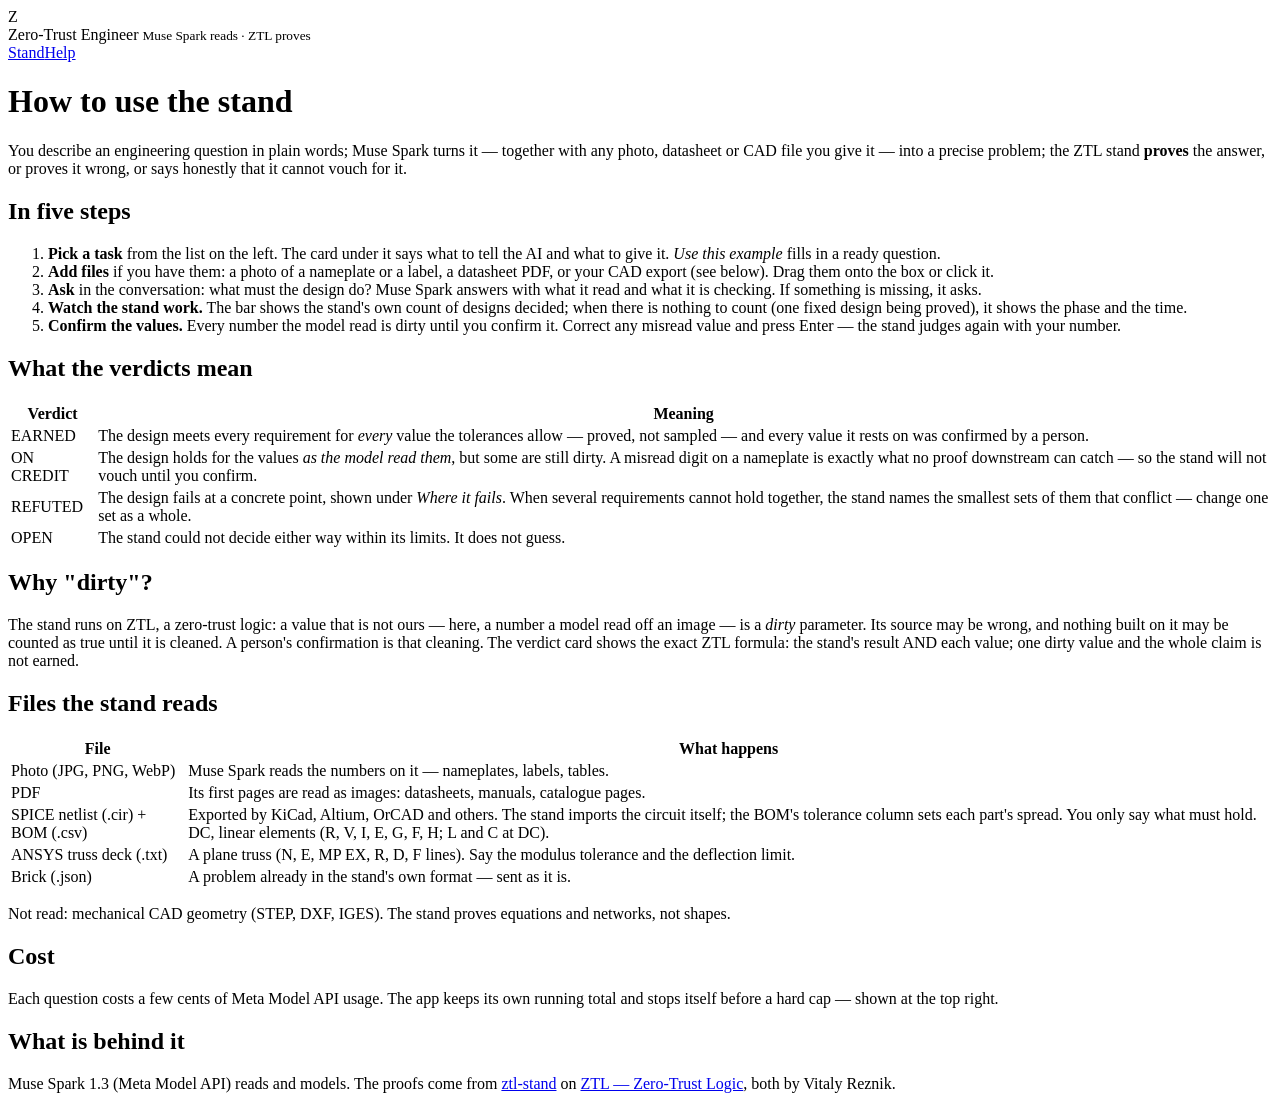
==== web/help.html @ fac27bf4 "The stand app: presets with hints, Muse Spark agent (photos, PDFs, CAD), stand runner with live prog" ====
<!doctype html>
<html lang="en">
<head>
<meta charset="utf-8">
<meta name="viewport" content="width=device-width, initial-scale=1">
<title>Help — Zero-Trust Engineer</title>
<link rel="stylesheet" href="/static/style.css">
</head>
<body>
<header class="top">
  <div class="brand"><div class="logo">Z</div>Zero-Trust Engineer <small>Muse Spark reads · ZTL proves</small></div>
  <nav class="links"><a href="/">Stand</a><a href="/help" class="on">Help</a></nav>
</header>
<div class="doc">
  <h1>How to use the stand</h1>
  <p class="lead">You describe an engineering question in plain words; Muse Spark turns it — together with any photo,
    datasheet or CAD file you give it — into a precise problem; the ZTL stand <b>proves</b> the answer, or proves it
    wrong, or says honestly that it cannot vouch for it.</p>

  <h2>In five steps</h2>
  <ol class="steps">
    <li><b>Pick a task</b> from the list on the left. The card under it says what to tell the AI and what to give
      it. <i>Use this example</i> fills in a ready question.</li>
    <li><b>Add files</b> if you have them: a photo of a nameplate or a label, a datasheet PDF, or your CAD export
      (see below). Drag them onto the box or click it.</li>
    <li><b>Ask</b> in the conversation: what must the design do? Muse Spark answers with what it read and what it
      is checking. If something is missing, it asks.</li>
    <li><b>Watch the stand work.</b> The bar shows the stand's own count of designs decided; when there is nothing
      to count (one fixed design being proved), it shows the phase and the time.</li>
    <li><b>Confirm the values.</b> Every number the model read is <span class="src dirty">dirty</span> until you
      confirm it. Correct any misread value and press Enter — the stand judges again with your number.</li>
  </ol>

  <h2>What the verdicts mean</h2>
  <table>
    <tr><th>Verdict</th><th>Meaning</th></tr>
    <tr><td><span class="src clean">EARNED</span></td><td>The design meets every requirement for <i>every</i> value
      the tolerances allow — proved, not sampled — and every value it rests on was confirmed by a person.</td></tr>
    <tr><td><span class="src" style="background:var(--credit-soft);color:var(--credit)">ON CREDIT</span></td><td>The
      design holds for the values <i>as the model read them</i>, but some are still dirty. A misread digit on a
      nameplate is exactly what no proof downstream can catch — so the stand will not vouch until you confirm.</td></tr>
    <tr><td><span class="src" style="background:var(--refuted-soft);color:var(--refuted)">REFUTED</span></td><td>The
      design fails at a concrete point, shown under <i>Where it fails</i>. When several requirements cannot hold
      together, the stand names the smallest sets of them that conflict — change one set as a whole.</td></tr>
    <tr><td><span class="src" style="background:var(--open-soft);color:var(--open)">OPEN</span></td><td>The stand
      could not decide either way within its limits. It does not guess.</td></tr>
  </table>

  <h2>Why "dirty"?</h2>
  <p>The stand runs on ZTL, a zero-trust logic: a value that is not ours — here, a number a model read off an image —
    is a <i>dirty</i> parameter. Its source may be wrong, and nothing built on it may be counted as true until it is
    cleaned. A person's confirmation is that cleaning. The verdict card shows the exact ZTL formula: the stand's
    result AND each value; one dirty value and the whole claim is not earned.</p>

  <h2>Files the stand reads</h2>
  <table>
    <tr><th>File</th><th>What happens</th></tr>
    <tr><td>Photo (JPG, PNG, WebP)</td><td>Muse Spark reads the numbers on it — nameplates, labels, tables.</td></tr>
    <tr><td>PDF</td><td>Its first pages are read as images: datasheets, manuals, catalogue pages.</td></tr>
    <tr><td>SPICE netlist (.cir) + BOM (.csv)</td><td>Exported by KiCad, Altium, OrCAD and others. The stand imports
      the circuit itself; the BOM's tolerance column sets each part's spread. You only say what must hold.
      DC, linear elements (R, V, I, E, G, F, H; L and C at DC).</td></tr>
    <tr><td>ANSYS truss deck (.txt)</td><td>A plane truss (N, E, MP EX, R, D, F lines). Say the modulus tolerance
      and the deflection limit.</td></tr>
    <tr><td>Brick (.json)</td><td>A problem already in the stand's own format — sent as it is.</td></tr>
  </table>
  <p class="muted">Not read: mechanical CAD geometry (STEP, DXF, IGES). The stand proves equations and networks, not
    shapes.</p>

  <h2>Cost</h2>
  <p>Each question costs a few cents of Meta Model API usage. The app keeps its own running total and stops
    itself before a hard cap — shown at the top right.</p>

  <h2>What is behind it</h2>
  <p>Muse Spark 1.3 (Meta Model API) reads and models. The proofs come from
    <a href="https://github.com/inventor1975/ztl-stand">ztl-stand</a> on
    <a href="https://github.com/inventor1975/ZTL">ZTL — Zero-Trust Logic</a>, both by Vitaly Reznik.</p>
</div>
</body>
</html>
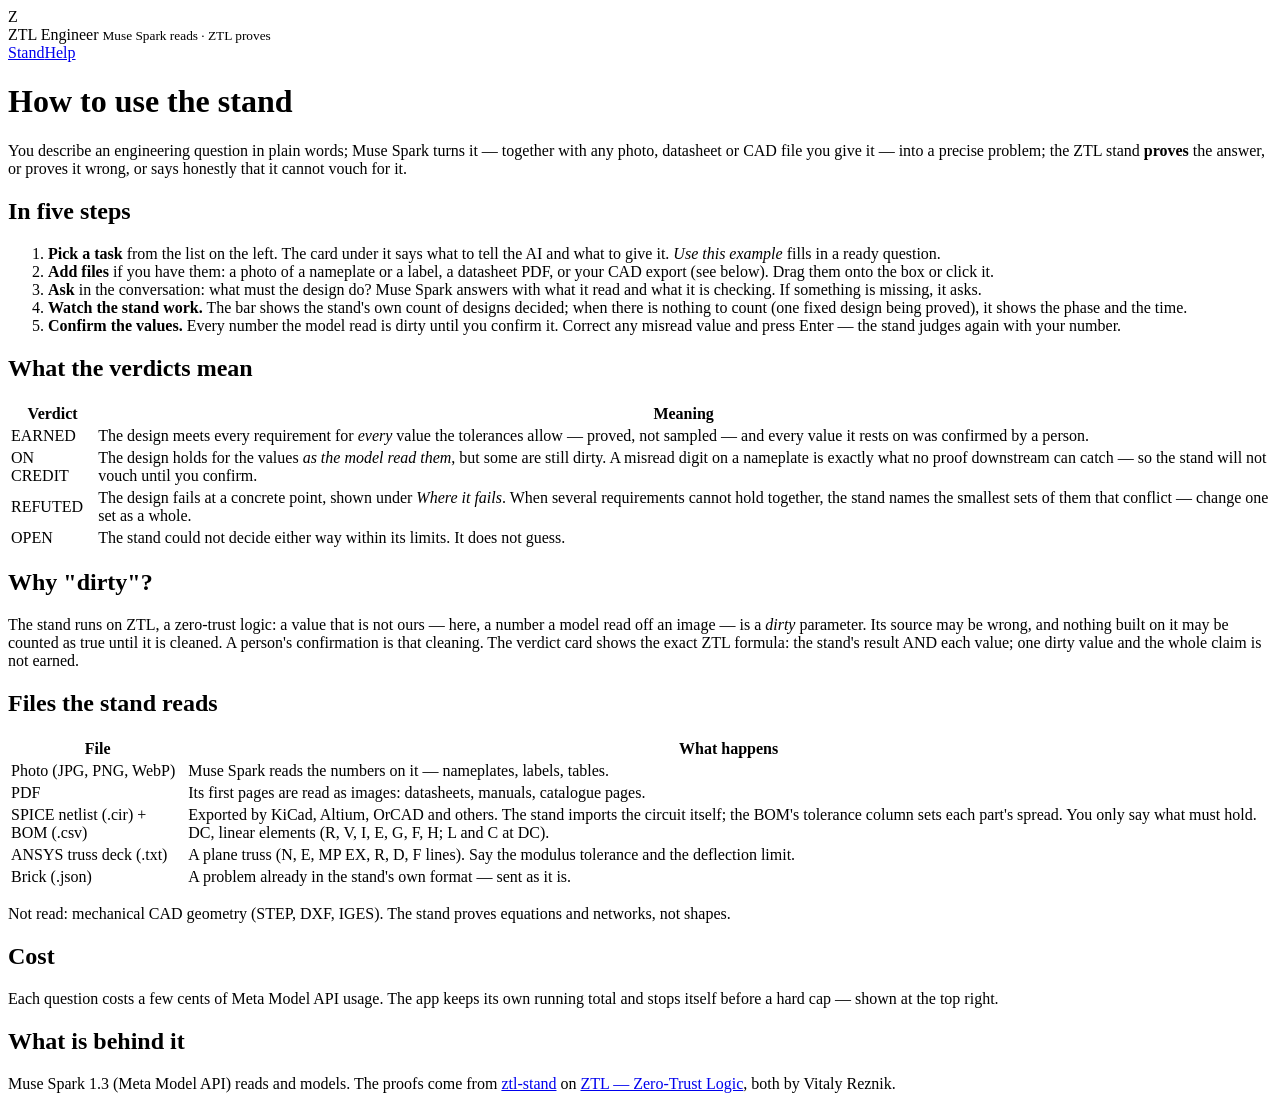
==== commit e4b67f0a: "Renamed ZTL Engineer (curator); files attach in the chat itself (button + drop on the conversation);" ====
--- a/web/help.html
+++ b/web/help.html
@@ -3,12 +3,12 @@
 <head>
 <meta charset="utf-8">
 <meta name="viewport" content="width=device-width, initial-scale=1">
-<title>Help — Zero-Trust Engineer</title>
+<title>Help — ZTL Engineer</title>
 <link rel="stylesheet" href="/static/style.css">
 </head>
 <body>
 <header class="top">
-  <div class="brand"><div class="logo">Z</div>Zero-Trust Engineer <small>Muse Spark reads · ZTL proves</small></div>
+  <div class="brand"><div class="logo">Z</div>ZTL Engineer <small>Muse Spark reads · ZTL proves</small></div>
   <nav class="links"><a href="/">Stand</a><a href="/help" class="on">Help</a></nav>
 </header>
 <div class="doc">
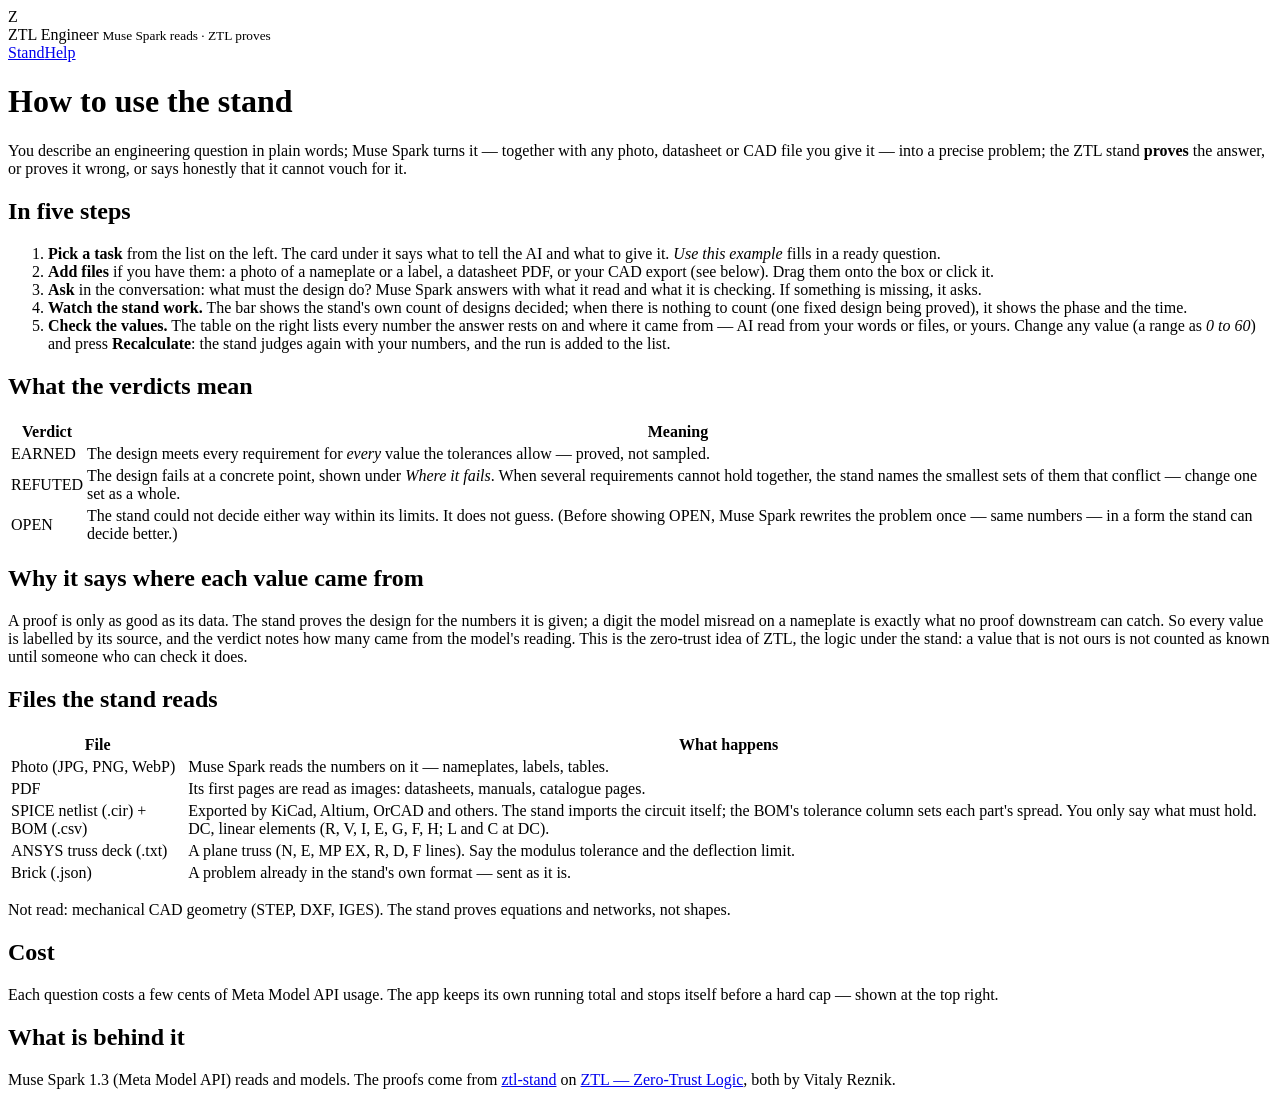
==== commit 59ccb769: "Verdict = the stand's verdict, at once, under the chat; no confirmation step — values are labelled '" ====
--- a/web/help.html
+++ b/web/help.html
@@ -27,30 +27,30 @@
       is checking. If something is missing, it asks.</li>
     <li><b>Watch the stand work.</b> The bar shows the stand's own count of designs decided; when there is nothing
       to count (one fixed design being proved), it shows the phase and the time.</li>
-    <li><b>Confirm the values.</b> Every number the model read is <span class="src dirty">dirty</span> until you
-      confirm it. Correct any misread value and press Enter — the stand judges again with your number.</li>
+    <li><b>Check the values.</b> The table on the right lists every number the answer rests on and where it came
+      from — <span class="src" style="background:var(--dirty-soft);color:var(--dirty)">AI read</span> from your words
+      or files, or <span class="src clean">yours</span>. Change any value (a range as <i>0 to 60</i>) and press
+      <b>Recalculate</b>: the stand judges again with your numbers, and the run is added to the list.</li>
   </ol>
 
   <h2>What the verdicts mean</h2>
   <table>
     <tr><th>Verdict</th><th>Meaning</th></tr>
     <tr><td><span class="src clean">EARNED</span></td><td>The design meets every requirement for <i>every</i> value
-      the tolerances allow — proved, not sampled — and every value it rests on was confirmed by a person.</td></tr>
-    <tr><td><span class="src" style="background:var(--credit-soft);color:var(--credit)">ON CREDIT</span></td><td>The
-      design holds for the values <i>as the model read them</i>, but some are still dirty. A misread digit on a
-      nameplate is exactly what no proof downstream can catch — so the stand will not vouch until you confirm.</td></tr>
+      the tolerances allow — proved, not sampled.</td></tr>
     <tr><td><span class="src" style="background:var(--refuted-soft);color:var(--refuted)">REFUTED</span></td><td>The
       design fails at a concrete point, shown under <i>Where it fails</i>. When several requirements cannot hold
       together, the stand names the smallest sets of them that conflict — change one set as a whole.</td></tr>
     <tr><td><span class="src" style="background:var(--open-soft);color:var(--open)">OPEN</span></td><td>The stand
-      could not decide either way within its limits. It does not guess.</td></tr>
+      could not decide either way within its limits. It does not guess. (Before showing OPEN, Muse Spark rewrites
+      the problem once — same numbers — in a form the stand can decide better.)</td></tr>
   </table>
 
-  <h2>Why "dirty"?</h2>
-  <p>The stand runs on ZTL, a zero-trust logic: a value that is not ours — here, a number a model read off an image —
-    is a <i>dirty</i> parameter. Its source may be wrong, and nothing built on it may be counted as true until it is
-    cleaned. A person's confirmation is that cleaning. The verdict card shows the exact ZTL formula: the stand's
-    result AND each value; one dirty value and the whole claim is not earned.</p>
+  <h2>Why it says where each value came from</h2>
+  <p>A proof is only as good as its data. The stand proves the design for the numbers it is given; a digit the model
+    misread on a nameplate is exactly what no proof downstream can catch. So every value is labelled by its source,
+    and the verdict notes how many came from the model's reading. This is the zero-trust idea of ZTL, the logic
+    under the stand: a value that is not ours is not counted as known until someone who can check it does.</p>
 
   <h2>Files the stand reads</h2>
   <table>
